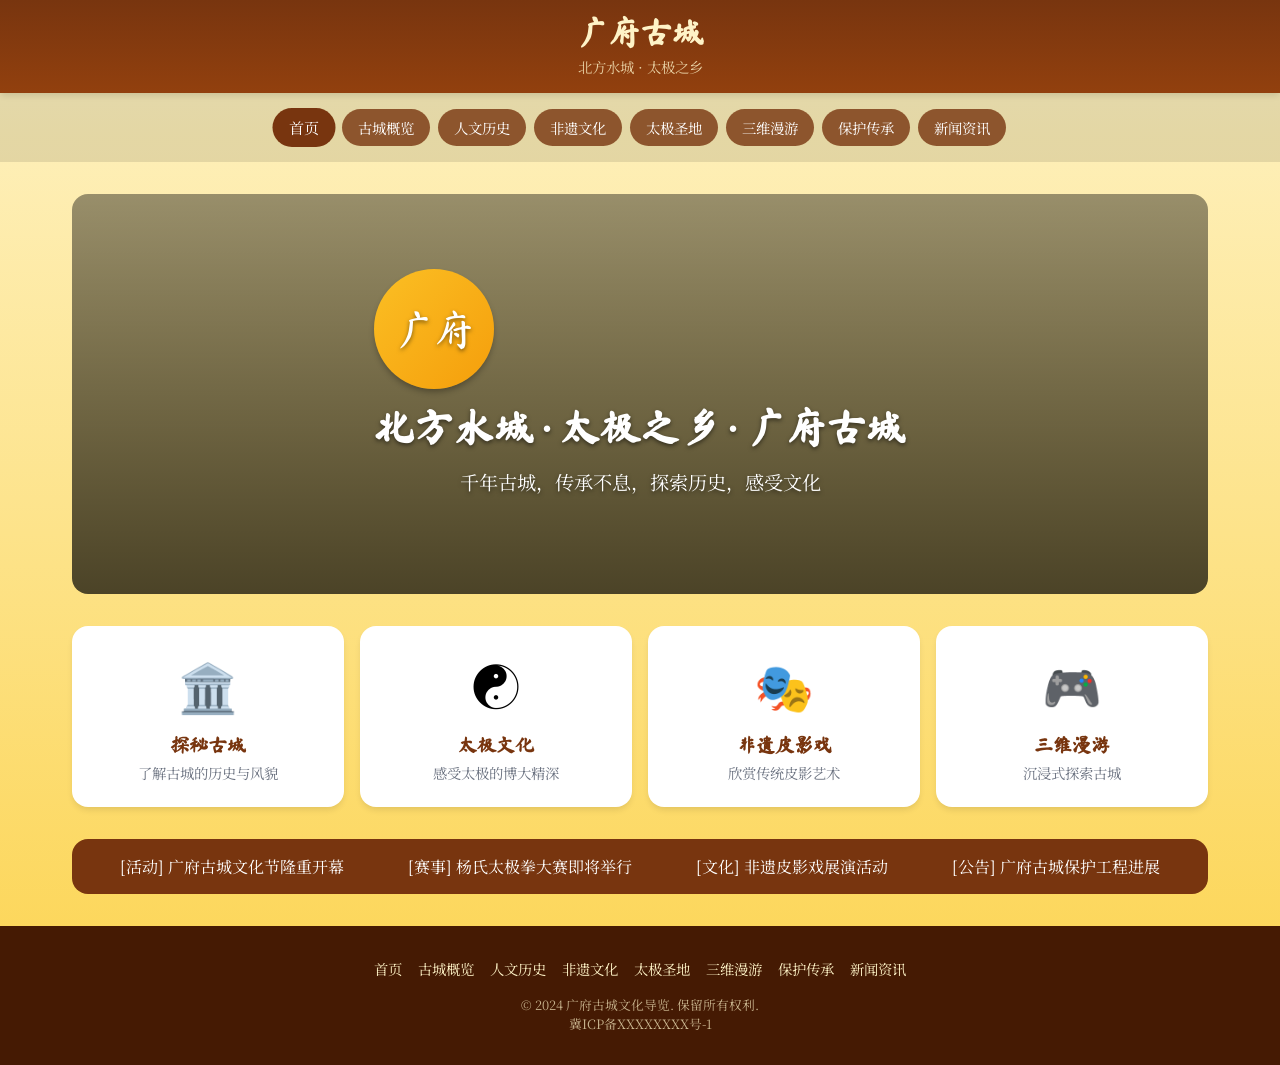
==== 广府.html @ 7e869ba5 "首次提交：上传我的网站项目" ====
<!DOCTYPE html>
<html lang="zh-CN">
<head>
  <meta charset="UTF-8" />
  <meta name="viewport" content="width=device-width, initial-scale=1.0" />
  <title>广府古城文化导览</title>
  <style>
    @import url('https://fonts.googleapis.com/css2?family=Ma+Shan+Zheng&family=Noto+Serif+SC:wght@400;500;600;700&display=swap');

    :root {
      font-family: 'Noto Serif SC', 'SimSun', serif;
    }

    * {
      margin: 0;
      padding: 0;
      box-sizing: border-box;
    }

    body {
      min-height: 100vh;
      background: linear-gradient(to bottom, #fef3c7, #fcd34d);
    }

    .header {
      background: linear-gradient(to bottom, #78350f, #92400e);
      color: #fef3c7;
      padding: 1rem;
      text-align: center;
      box-shadow: 0 4px 6px -1px rgba(0, 0, 0, 0.1);
      position: sticky;
      top: 0;
      z-index: 100;
    }

    .header h1 {
      font-family: 'Ma Shan Zheng', serif;
      font-size: 2rem;
      margin-bottom: 0.5rem;
    }

    .header p {
      font-size: 0.9rem;
      opacity: 0.8;
    }

    .nav {
      display: flex;
      flex-wrap: wrap;
      justify-content: center;
      gap: 0.5rem;
      padding: 1rem;
      background: rgba(0, 0, 0, 0.1);
    }

    .nav a {
      padding: 0.5rem 1rem;
      background: rgba(120, 53, 15, 0.8);
      color: white;
      text-decoration: none;
      border-radius: 9999px;
      font-size: 0.9rem;
      transition: all 0.2s;
      cursor: pointer;
    }

    .nav a:hover,
    .nav a.active {
      background: rgba(120, 53, 15, 1);
      transform: scale(1.05);
    }

    .page {
      display: none;
      padding: 2rem;
      max-width: 1200px;
      margin: 0 auto;
    }

    .page.active {
      display: block;
    }

    /* 首页样式 */
    .hero {
      position: relative;
      height: 400px;
      background: url('https://trae-api-cn.mchost.guru/api/ide/v1/text_to_image?prompt=ancient%20chinese%20city%20aerial%20view%20with%20moat%20and%20traditional%20architecture%20sunset%20panoramic&image_size=landscape_16_9') center/cover;
      display: flex;
      flex-direction: column;
      align-items: center;
      justify-content: center;
      color: white;
      text-shadow: 0 2px 4px rgba(0, 0, 0, 0.5);
      border-radius: 1rem;
      overflow: hidden;
      margin-bottom: 2rem;
    }

    .hero::before {
      content: '';
      position: absolute;
      inset: 0;
      background: linear-gradient(to bottom, rgba(0,0,0,0.4), rgba(0,0,0,0.7));
    }

    .hero-content {
      position: relative;
      z-index: 1;
      text-align: center;
    }

    .hero h2 {
      font-family: 'Ma Shan Zheng', serif;
      font-size: 2.5rem;
      margin-bottom: 1rem;
    }

    .hero p {
      font-size: 1.2rem;
      margin-bottom: 1.5rem;
    }

    .hero .logo {
      width: 120px;
      height: 120px;
      margin-bottom: 1rem;
      border-radius: 50%;
      background: linear-gradient(to bottom right, #fbbf24, #f59e0b);
      display: flex;
      align-items: center;
      justify-content: center;
      font-family: 'Ma Shan Zheng', serif;
      font-size: 2.5rem;
      cursor: pointer;
      box-shadow: 0 4px 6px -1px rgba(0, 0, 0, 0.3);
      transition: transform 0.2s;
    }

    .hero .logo:hover {
      transform: scale(1.1);
    }

    .quick-entry {
      display: grid;
      grid-template-columns: repeat(auto-fit, minmax(200px, 1fr));
      gap: 1rem;
    }

    .card {
      background: white;
      border-radius: 1rem;
      padding: 1.5rem;
      text-align: center;
      box-shadow: 0 4px 6px -1px rgba(0, 0, 0, 0.1);
      transition: all 0.2s;
      cursor: pointer;
    }

    .card:hover {
      transform: translateY(-4px);
      box-shadow: 0 10px 15px -3px rgba(0, 0, 0, 0.1);
    }

    .card .icon {
      font-size: 3rem;
      margin-bottom: 1rem;
    }

    .card h3 {
      font-family: 'Ma Shan Zheng', serif;
      font-size: 1.2rem;
      color: #78350f;
      margin-bottom: 0.5rem;
    }

    .card p {
      font-size: 0.9rem;
      color: #6b7280;
    }

    .news-scroll {
      background: #78350f;
      color: white;
      padding: 1rem;
      overflow: hidden;
      border-radius: 1rem;
      margin-top: 2rem;
    }

    .news-scroll .news-content {
      display: flex;
      animation: scroll 30s linear infinite;
    }

    .news-scroll .news-item {
      white-space: nowrap;
      padding: 0 2rem;
    }

    @keyframes scroll {
      0% { transform: translateX(0); }
      100% { transform: translateX(-50%); }
    }

    /* 通用页面样式 */
    .page-title {
      font-family: 'Ma Shan Zheng', serif;
      font-size: 2rem;
      color: #78350f;
      text-align: center;
      margin-bottom: 2rem;
    }

    .section {
      background: white;
      border-radius: 1rem;
      padding: 2rem;
      margin-bottom: 2rem;
      box-shadow: 0 4px 6px -1px rgba(0, 0, 0, 0.1);
    }

    .section-title {
      font-family: 'Ma Shan Zheng', serif;
      font-size: 1.5rem;
      color: #78350f;
      margin-bottom: 1rem;
      display: flex;
      align-items: center;
      gap: 0.5rem;
    }

    .section-content {
      color: #4b5563;
      line-height: 1.8;
    }

    .image-grid {
      display: grid;
      grid-template-columns: repeat(auto-fit, minmax(250px, 1fr));
      gap: 1rem;
      margin-top: 1rem;
    }

    .image-card {
      border-radius: 1rem;
      overflow: hidden;
      box-shadow: 0 4px 6px -1px rgba(0, 0, 0, 0.1);
    }

    .image-card img {
      width: 100%;
      height: 200px;
      object-fit: cover;
    }

    .image-card-caption {
      padding: 0.75rem;
      text-align: center;
      background: #fef3c7;
      color: #78350f;
    }

    /* 时间轴 */
    .timeline {
      position: relative;
      padding-left: 2rem;
    }

    .timeline::before {
      content: '';
      position: absolute;
      left: 0;
      top: 0;
      bottom: 0;
      width: 4px;
      background: linear-gradient(to bottom, #fbbf24, #f59e0b);
      border-radius: 2px;
    }

    .timeline-item {
      position: relative;
      padding-bottom: 2rem;
    }

    .timeline-item::before {
      content: '';
      position: absolute;
      left: -2rem;
      top: 0;
      width: 16px;
      height: 16px;
      background: #fbbf24;
      border-radius: 50%;
      transform: translateX(-6px);
    }

    .timeline-year {
      font-weight: bold;
      color: #78350f;
      font-size: 1.2rem;
      margin-bottom: 0.5rem;
    }

    .timeline-content {
      color: #4b5563;
      line-height: 1.8;
    }

    /* 页脚 */
    .footer {
      background: #451a03;
      color: #fef3c7;
      padding: 2rem;
      text-align: center;
    }

    .footer-links {
      display: flex;
      flex-wrap: wrap;
      justify-content: center;
      gap: 1rem;
      margin-bottom: 1rem;
    }

    .footer-links a {
      color: #fef3c7;
      text-decoration: none;
      font-size: 0.9rem;
      cursor: pointer;
    }

    .footer-links a:hover {
      text-decoration: underline;
    }

    .footer p {
      font-size: 0.8rem;
      opacity: 0.7;
    }

    /* 响应式 */
    @media (max-width: 640px) {
      .header h1 {
        font-size: 1.5rem;
      }
      .hero {
        height: 300px;
      }
      .hero h2 {
        font-size: 1.8rem;
      }
      .hero .logo {
        width: 80px;
        height: 80px;
        font-size: 1.8rem;
      }
      .nav a {
        font-size: 0.8rem;
        padding: 0.4rem 0.8rem;
      }
      .page {
        padding: 1rem;
      }
    }
  </style>
</head>
<body>
  <div class="header">
    <h1>广府古城</h1>
    <p>北方水城 · 太极之乡</p>
  </div>

  <div class="nav">
    <a onclick="showPage('home')" class="active">首页</a>
    <a onclick="showPage('overview')">古城概览</a>
    <a onclick="showPage('history')">人文历史</a>
    <a onclick="showPage('heritage')">非遗文化</a>
    <a onclick="showPage('taiji')">太极圣地</a>
    <a onclick="showPage('tour')">三维漫游</a>
    <a onclick="showPage('protection')">保护传承</a>
    <a onclick="showPage('news')">新闻资讯</a>
  </div>

  <!-- 首页 -->
  <div id="page-home" class="page active">
    <div class="hero">
      <div class="hero-content">
        <div class="logo" onclick="handleAdminClick()">广府</div>
        <h2>北方水城 · 太极之乡 · 广府古城</h2>
        <p>千年古城，传承不息，探索历史，感受文化</p>
      </div>
    </div>

    <div class="quick-entry">
      <div class="card" onclick="showPage('overview')">
        <div class="icon">🏛️</div>
        <h3>探秘古城</h3>
        <p>了解古城的历史与风貌</p>
      </div>
      <div class="card" onclick="showPage('taiji')">
        <div class="icon">☯️</div>
        <h3>太极文化</h3>
        <p>感受太极的博大精深</p>
      </div>
      <div class="card" onclick="showPage('heritage')">
        <div class="icon">🎭</div>
        <h3>非遗皮影戏</h3>
        <p>欣赏传统皮影艺术</p>
      </div>
      <div class="card" onclick="showPage('tour')">
        <div class="icon">🎮</div>
        <h3>三维漫游</h3>
        <p>沉浸式探索古城</p>
      </div>
    </div>

    <div class="news-scroll">
      <div class="news-content">
        <div class="news-item">[活动] 广府古城文化节隆重开幕</div>
        <div class="news-item">[赛事] 杨氏太极拳大赛即将举行</div>
        <div class="news-item">[文化] 非遗皮影戏展演活动</div>
        <div class="news-item">[公告] 广府古城保护工程进展</div>
        <div class="news-item">[活动] 广府古城文化节隆重开幕</div>
        <div class="news-item">[赛事] 杨氏太极拳大赛即将举行</div>
        <div class="news-item">[文化] 非遗皮影戏展演活动</div>
        <div class="news-item">[公告] 广府古城保护工程进展</div>
      </div>
    </div>
  </div>

  <!-- 古城概览 -->
  <div id="page-overview" class="page">
    <h2 class="page-title">古城概览</h2>

    <div class="section">
      <h3 class="section-title">📍 地理位置与自然风貌</h3>
      <div class="section-content">
        <p>广府古城位于河北省邯郸市永年区东南20公里处，坐落在面积达4.6万亩的永年洼中央，是一座水城。这里有着独特的湿地景观和生态环境，被誉为"北方小江南"。</p>
      </div>
    </div>

    <div class="section">
      <h3 class="section-title">🏰 古城格局</h3>
      <div class="section-content">
        <p>广府古城形成了"双城双瓮、四街八巷、七十二小拐弯"的独特格局。外城周长4.5公里，内城周长2.5公里，城墙高12米，宽8米，是华北地区保存最为完整的古城墙之一。</p>
      </div>
    </div>

    <div class="section">
      <h3 class="section-title">🏗️ 建筑特色</h3>
      <div class="section-content">
        <p>古城建筑以明代风格为主，保存有大量明清时期的民居、庙宇、祠堂等古建筑。城内有四大街、八小巷、七十二小拐弯，街道两旁的店铺鳞次栉比，古色古香。</p>
      </div>
    </div>

    <div class="image-grid">
      <div class="image-card">
        <img src="https://trae-api-cn.mchost.guru/api/ide/v1/text_to_image?prompt=ancient%20chinese%20city%20wall%20with%20moat%20traditional%20architecture&image_size=square" alt="古城墙" />
        <div class="image-card-caption">明代古城墙</div>
      </div>
      <div class="image-card">
        <img src="https://trae-api-cn.mchost.guru/api/ide/v1/text_to_image?prompt=traditional%20chinese%20street%20with%20old%20shops%20and%20architecture&image_size=square" alt="古街道" />
        <div class="image-card-caption">古城街道</div>
      </div>
    </div>
  </div>

  <!-- 人文历史 -->
  <div id="page-history" class="page">
    <h2 class="page-title">人文历史</h2>

    <div class="section">
      <h3 class="section-title">📜 历史沿革</h3>
      <div class="timeline">
        <div class="timeline-item">
          <div class="timeline-year">春秋时期</div>
          <div class="timeline-content">广府地区已有人类活动，属晋国领地。</div>
        </div>
        <div class="timeline-item">
          <div class="timeline-year">战国时期</div>
          <div class="timeline-content">属赵国，为重要军事据点。</div>
        </div>
        <div class="timeline-item">
          <div class="timeline-year">隋末唐初</div>
          <div class="timeline-content">窦建德在此建都，称大夏国。</div>
        </div>
        <div class="timeline-item">
          <div class="timeline-year">明清时期</div>
          <div class="timeline-content">为广平府治所，成为冀南地区政治、经济、文化中心。</div>
        </div>
      </div>
    </div>

    <div class="section">
      <h3 class="section-title">👥 历史人物</h3>
      <div class="section-content">
        <p>广府古城历史上名人辈出，包括唐代诗人司空曙、清代进士武汝清等。近代更是诞生了杨露禅、武禹襄等太极拳宗师，使广府成为太极拳圣地。</p>
      </div>
    </div>
  </div>

  <!-- 非遗文化 -->
  <div id="page-heritage" class="page">
    <h2 class="page-title">非遗文化</h2>

    <div class="section">
      <h3 class="section-title">🎭 皮影戏</h3>
      <div class="section-content">
        <p>广府皮影戏是河北省非物质文化遗产，历史悠久，风格独特。皮影造型精美，唱腔委婉，表演细腻，深受当地群众喜爱。</p>
      </div>
    </div>

    <div class="section">
      <h3 class="section-title">🌾 广府草编</h3>
      <div class="section-content">
        <p>广府草编技艺传承至今已有数百年历史，以当地盛产的蒲草、芦苇为原料，编织成各种生活用品和工艺品。</p>
      </div>
    </div>

    <div class="image-grid">
      <div class="image-card">
        <img src="https://trae-api-cn.mchost.guru/api/ide/v1/text_to_image?prompt=chinese%20shadow%20puppetry%20traditional%20art%20performance&image_size=square" alt="皮影戏" />
        <div class="image-card-caption">皮影戏表演</div>
      </div>
      <div class="image-card">
        <img src="https://trae-api-cn.mchost.guru/api/ide/v1/text_to_image?prompt=traditional%20chinese%20straw%20weaving%20craftsmanship&image_size=square" alt="草编" />
        <div class="image-card-caption">草编技艺</div>
      </div>
    </div>
  </div>

  <!-- 太极圣地 -->
  <div id="page-taiji" class="page">
    <h2 class="page-title">太极圣地</h2>

    <div class="section">
      <h3 class="section-title">☯️ 太极拳发源地</h3>
      <div class="section-content">
        <p>广府古城是杨式、武式太极拳的发源地。清代杨露禅、武禹襄在此创立了杨式、武式太极拳，后传至全国各地及海外。</p>
      </div>
    </div>

    <div class="section">
      <h3 class="section-title">🥋 太极宗师</h3>
      <div class="section-content">
        <p><strong>杨露禅</strong>（1799-1872）：杨式太极拳创始人，曾三下陈家沟学艺，后入京授拳，被誉为"杨无敌"。</p>
        <p><strong>武禹襄</strong>（1812-1880）：武式太极拳创始人，武术理论家，著有《太极拳解》等拳论。</p>
      </div>
    </div>

    <div class="image-grid">
      <div class="image-card">
        <img src="https://trae-api-cn.mchost.guru/api/ide/v1/text_to_image?prompt=taiji%20tai%20chi%20master%20performing%20traditional%20martial%20arts&image_size=square" alt="太极拳" />
        <div class="image-card-caption">太极拳表演</div>
      </div>
      <div class="image-card">
        <img src="https://trae-api-cn.mchost.guru/api/ide/v1/text_to_image?prompt=yin%20yang%20symbol%20chinese%20traditional%20culture&image_size=square" alt="太极" />
        <div class="image-card-caption">太极文化</div>
      </div>
    </div>
  </div>

  <!-- 三维漫游 -->
  <div id="page-tour" class="page">
    <h2 class="page-title">三维漫游·互动体验</h2>

    <div class="section">
      <h3 class="section-title">🎮 虚拟漫游</h3>
      <div class="section-content">
        <p>通过现代科技手段，我们可以身临其境地探索广府古城的每一个角落。漫步在古城街道，登上古城墙，感受历史的厚重。</p>
      </div>
    </div>

    <div class="section">
      <h3 class="section-title">📍 景点导览</h3>
      <div class="section-content">
        <ul style="list-style: none; padding: 0;">
          <li style="padding: 0.5rem 0; border-bottom: 1px solid #fef3c7;">🏛️ 古城墙 - 登高望远，俯瞰水城风光</li>
          <li style="padding: 0.5rem 0; border-bottom: 1px solid #fef3c7;">🌉 弘济桥 - 千年古桥，见证历史变迁</li>
          <li style="padding: 0.5rem 0; border-bottom: 1px solid #fef3c7;">🏠 杨露禅故居 - 太极拳发源地</li>
          <li style="padding: 0.5rem 0; border-bottom: 1px solid #fef3c7;">🎭 武禹襄故居 - 武式太极拳创立地</li>
          <li style="padding: 0.5rem 0;">🌿 湿地公园 - 自然生态景观</li>
        </ul>
      </div>
    </div>
  </div>

  <!-- 保护传承 -->
  <div id="page-protection" class="page">
    <h2 class="page-title">保护传承</h2>

    <div class="section">
      <h3 class="section-title">🛡️ 保护措施</h3>
      <div class="section-content">
        <p>近年来，政府加大了对广府古城的保护力度，实施了城墙修缮、环境整治、非遗传承等一系列工程，使这座千年古城焕发新的生机。</p>
      </div>
    </div>

    <div class="section">
      <h3 class="section-title">🤝 志愿参与</h3>
      <div class="section-content">
        <p>欢迎各界人士参与到广府古城的保护和传承中来，让这份珍贵的文化遗产代代相传。</p>
      </div>
    </div>
  </div>

  <!-- 新闻资讯 -->
  <div id="page-news" class="page">
    <h2 class="page-title">新闻资讯</h2>

    <div class="section">
      <h3 class="section-title">🎉 最新活动</h3>
      <div class="section-content">
        <div style="padding: 1rem; background: #fef3c7; border-radius: 0.5rem; margin-bottom: 1rem;">
          <div style="font-weight: bold; color: #78350f; margin-bottom: 0.5rem;">广府古城文化旅游节</div>
          <div style="font-size: 0.9rem; color: #6b7280;">每年4月-5月举办，包括太极拳展演、非遗展示、民俗活动等。</div>
        </div>
        <div style="padding: 1rem; background: #fef3c7; border-radius: 0.5rem; margin-bottom: 1rem;">
          <div style="font-weight: bold; color: #78350f; margin-bottom: 0.5rem;">杨氏太极拳大赛</div>
          <div style="font-size: 0.9rem; color: #6b7280;">每两年举办一届，吸引国内外太极拳爱好者参赛。</div>
        </div>
      </div>
    </div>

    <div class="section">
      <h3 class="section-title">📢 公告信息</h3>
      <div class="section-content">
        <p>开放时间：全天开放</p>
        <p>门票信息：免费开放</p>
        <p>最佳旅游时间：春季、秋季</p>
      </div>
    </div>
  </div>

  <div class="footer">
    <div class="footer-links">
      <a onclick="showPage('home')">首页</a>
      <a onclick="showPage('overview')">古城概览</a>
      <a onclick="showPage('history')">人文历史</a>
      <a onclick="showPage('heritage')">非遗文化</a>
      <a onclick="showPage('taiji')">太极圣地</a>
      <a onclick="showPage('tour')">三维漫游</a>
      <a onclick="showPage('protection')">保护传承</a>
      <a onclick="showPage('news')">新闻资讯</a>
    </div>
    <p>© 2024 广府古城文化导览. 保留所有权利.</p>
    <p>冀ICP备XXXXXXXX号-1</p>
  </div>

  <script>
    let adminClicks = 0;

    function showPage(pageId) {
      // 隐藏所有页面
      document.querySelectorAll('.page').forEach(page => {
        page.classList.remove('active');
      });
      
      // 显示指定页面
      const targetPage = document.getElementById('page-' + pageId);
      if (targetPage) {
        targetPage.classList.add('active');
      }

      // 更新导航状态
      document.querySelectorAll('.nav a').forEach(link => {
        link.classList.remove('active');
      });
      event.target.classList.add('active');

      // 滚动到页面顶部
      window.scrollTo({ top: 0, behavior: 'smooth' });
    }

    function handleAdminClick() {
      adminClicks++;
      if (adminClicks >= 5) {
        alert('管理员入口已解锁！\n\n用户名：admin\n密码：admin123');
        adminClicks = 0;
      }
    }
  </script>
</body>
</html>
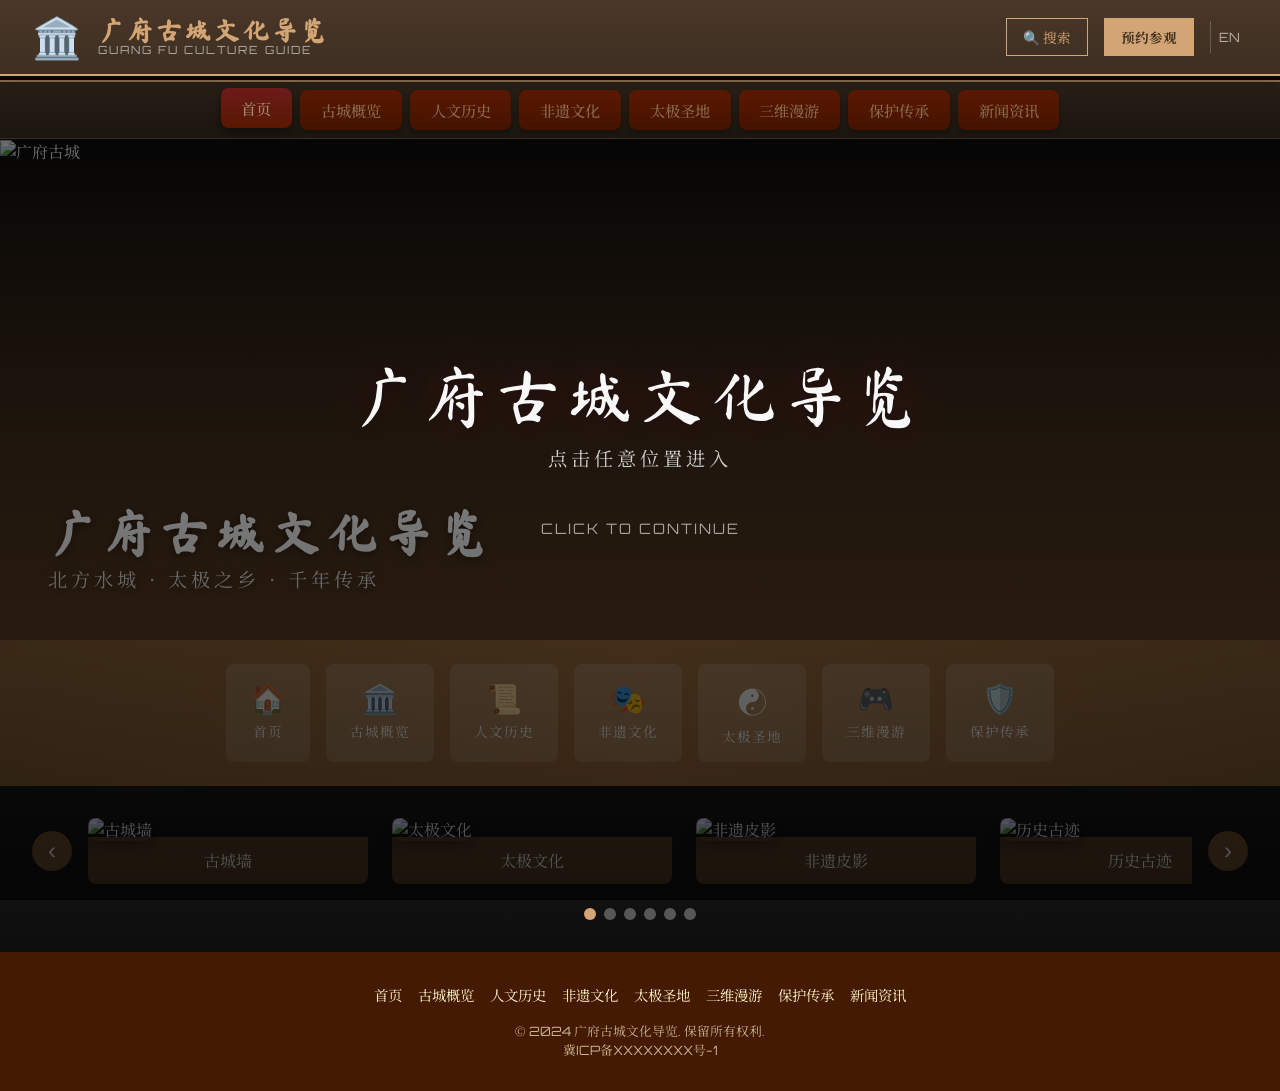
==== commit 6a3e3993: "你的提交说明，例如：初始化项目" ====
--- a/广府.html
+++ b/广府.html
@@ -5,10 +5,15 @@
   <meta name="viewport" content="width=device-width, initial-scale=1.0" />
   <title>广府古城文化导览</title>
   <style>
-    @import url('https://fonts.googleapis.com/css2?family=Ma+Shan+Zheng&family=Noto+Serif+SC:wght@400;500;600;700&display=swap');
+    @import url('https://fonts.googleapis.com/css2?family=Ma+Shan+Zheng&family=Noto+Serif+SC:wght@400;500;600;700&family=Orbitron:wght@400;500;600;700&display=swap');
 
     :root {
-      font-family: 'Noto Serif SC', 'SimSun', serif;
+      font-family: 'Orbitron', 'Noto Serif SC', sans-serif;
+      --color-red: #e63946;
+      --color-dark: #1a1a1a;
+      --color-black: #0d0d0d;
+      --color-white: #f8f8f8;
+      --color-gray: #3a3a3a;
     }
 
     * {
@@ -19,183 +24,736 @@
 
     body {
       min-height: 100vh;
-      background: linear-gradient(to bottom, #fef3c7, #fcd34d);
-    }
-
-    .header {
-      background: linear-gradient(to bottom, #78350f, #92400e);
-      color: #fef3c7;
-      padding: 1rem;
-      text-align: center;
-      box-shadow: 0 4px 6px -1px rgba(0, 0, 0, 0.1);
-      position: sticky;
-      top: 0;
-      z-index: 100;
-    }
-
-    .header h1 {
-      font-family: 'Ma Shan Zheng', serif;
-      font-size: 2rem;
-      margin-bottom: 0.5rem;
-    }
-
-    .header p {
-      font-size: 0.9rem;
-      opacity: 0.8;
-    }
-
-    .nav {
-      display: flex;
-      flex-wrap: wrap;
-      justify-content: center;
-      gap: 0.5rem;
-      padding: 1rem;
-      background: rgba(0, 0, 0, 0.1);
-    }
-
-    .nav a {
-      padding: 0.5rem 1rem;
-      background: rgba(120, 53, 15, 0.8);
-      color: white;
-      text-decoration: none;
-      border-radius: 9999px;
-      font-size: 0.9rem;
-      transition: all 0.2s;
-      cursor: pointer;
-    }
-
-    .nav a:hover,
-    .nav a.active {
-      background: rgba(120, 53, 15, 1);
-      transform: scale(1.05);
-    }
-
-    .page {
-      display: none;
-      padding: 2rem;
-      max-width: 1200px;
-      margin: 0 auto;
-    }
-
-    .page.active {
-      display: block;
-    }
-
-    /* 首页样式 */
-    .hero {
-      position: relative;
-      height: 400px;
-      background: url('https://trae-api-cn.mchost.guru/api/ide/v1/text_to_image?prompt=ancient%20chinese%20city%20aerial%20view%20with%20moat%20and%20traditional%20architecture%20sunset%20panoramic&image_size=landscape_16_9') center/cover;
+      background: var(--color-black);
+      color: var(--color-white);
+      overflow-x: hidden;
+    }
+
+    /* 启动页样式 */
+    .splash-screen {
+      position: fixed;
+      inset: 0;
+      background: url('../首页大屏.png') center/cover;
       display: flex;
       flex-direction: column;
       align-items: center;
       justify-content: center;
+      cursor: pointer;
+      z-index: 1000;
+      transition: opacity 0.5s ease;
+    }
+
+    .splash-screen::before {
+      content: '';
+      position: absolute;
+      inset: 0;
+      background: linear-gradient(to bottom, rgba(0,0,0,0.3), rgba(0,0,0,0.7));
+    }
+
+    .splash-content {
+      position: relative;
+      z-index: 2;
+      text-align: center;
+      animation: fadeInUp 1s ease;
+    }
+
+    .splash-title {
+      font-family: 'Ma Shan Zheng', serif;
+      font-size: 4rem;
+      color: var(--color-white);
+      text-shadow: 0 4px 20px rgba(0, 0, 0, 0.5), 0 0 40px rgba(230, 57, 70, 0.3);
+      margin-bottom: 1rem;
+      letter-spacing: 8px;
+    }
+
+    .splash-subtitle {
+      font-family: 'Noto Serif SC', serif;
+      font-size: 1.2rem;
+      color: rgba(255, 255, 255, 0.8);
+      letter-spacing: 4px;
+      margin-bottom: 3rem;
+    }
+
+    .splash-hint {
+      font-family: 'Orbitron', sans-serif;
+      font-size: 0.9rem;
+      color: rgba(255, 255, 255, 0.6);
+      letter-spacing: 2px;
+      animation: pulse 2s infinite;
+    }
+
+    .splash-screen.hidden {
+      opacity: 0;
+      pointer-events: none;
+    }
+
+    @keyframes fadeInUp {
+      from {
+        opacity: 0;
+        transform: translateY(30px);
+      }
+      to {
+        opacity: 1;
+        transform: translateY(0);
+      }
+    }
+
+    @keyframes pulse {
+      0%, 100% { opacity: 0.6; }
+      50% { opacity: 1; }
+    }
+
+    .halftone {
+      background-image: radial-gradient(circle, var(--color-white) 1px, transparent 1px);
+      background-size: 4px 4px;
+    }
+
+    .diagonal-cut {
+      clip-path: polygon(0 0, calc(100% - 30px) 0, 100% 30px, 100% 100%, 30px 100%, 0 calc(100% - 30px));
+    }
+
+    .diagonal-cut-sm {
+      clip-path: polygon(0 0, calc(100% - 15px) 0, 100% 15px, 100% 100%, 15px 100%, 0 calc(100% - 15px));
+    }
+
+    .header {
+      background: linear-gradient(to bottom, #4a3728, #3d2f22);
+      border-bottom: 2px solid #d4a574;
+      padding: 0.75rem 2rem;
+      display: flex;
+      justify-content: space-between;
+      align-items: center;
+      position: fixed;
+      top: 0;
+      left: 0;
+      right: 0;
+      z-index: 1000;
+      box-shadow: 0 2px 10px rgba(0, 0, 0, 0.3);
+    }
+
+    .header-left {
+      flex: 1;
+    }
+
+    .museum-logo {
+      display: flex;
+      align-items: center;
+      gap: 1rem;
+    }
+
+    .logo-icon {
+      font-size: 2.5rem;
+    }
+
+    .museum-title h1 {
+      font-family: 'Ma Shan Zheng', serif;
+      font-size: 1.6rem;
+      color: #d4a574;
+      margin: 0;
+      letter-spacing: 3px;
+    }
+
+    .museum-title p {
+      font-family: 'Orbitron', sans-serif;
+      font-size: 0.7rem;
+      color: rgba(255, 255, 255, 0.6);
+      margin: 0;
+      letter-spacing: 2px;
+    }
+
+    .header-right {
+      display: flex;
+      align-items: center;
+      gap: 1rem;
+    }
+
+    .header-btn {
+      padding: 0.5rem 1rem;
+      background: transparent;
+      border: 1px solid #d4a574;
+      color: #d4a574;
+      font-size: 0.85rem;
+      cursor: pointer;
+      transition: all 0.3s;
+      font-family: 'Noto Serif SC', serif;
+    }
+
+    .header-btn:hover {
+      background: rgba(212, 165, 116, 0.2);
+    }
+
+    .header-btn.reservation {
+      background: #d4a574;
+      color: #3d2f22;
+      font-weight: bold;
+    }
+
+    .header-btn.reservation:hover {
+      background: #e8c08a;
+    }
+
+    .lang-switch {
+      font-size: 0.8rem;
+      color: rgba(255, 255, 255, 0.6);
+      cursor: pointer;
+      padding: 0.5rem;
+      border-left: 1px solid rgba(255, 255, 255, 0.2);
+    }
+
+    .nav {
+      display: flex;
+      flex-wrap: wrap;
+      justify-content: center;
+      gap: 8px;
+      padding: 8px 16px;
+      background: linear-gradient(to bottom, #3d2f22, #2a2218);
+      border-bottom: 1px solid rgba(212, 165, 116, 0.2);
+      position: fixed;
+      top: 80px;
+      left: 0;
+      right: 0;
+      z-index: 999;
+      pointer-events: auto;
+      border-top: 2px solid #d4a574;
+    }
+
+    .nav a {
+      padding: 0.6rem 1.3rem;
+      color: #d4a574;
+      text-decoration: none;
+      font-size: 0.95rem;
+      font-family: 'Noto Serif SC', serif;
+      transition: all 0.3s;
+      cursor: pointer;
+      position: relative;
+      z-index: 2000;
+      pointer-events: auto;
+      background: linear-gradient(to bottom, #8b2500, #6b1f00);
+      border-radius: 8px;
+      font-weight: 500;
+      box-shadow: 0 2px 4px rgba(0, 0, 0, 0.3);
+    }
+
+    .nav a:hover,
+    .nav a.active {
+      color: #f5d6a8;
+      background: linear-gradient(to bottom, #a52a2a, #8b2500);
+      transform: translateY(-2px);
+      box-shadow: 0 4px 8px rgba(0, 0, 0, 0.4);
+    }
+
+    .page {
+      display: none;
+      padding: 140px 0 0 0;
+      max-width: 1400px;
+      margin: 0 auto;
+      position: relative;
+      z-index: 1;
+      pointer-events: auto;
+    }
+
+    /* 敦煌风格 - 大图区域 */
+    .hero-section {
+      width: 100%;
+      position: relative;
+    }
+
+    .hero-image {
+      position: relative;
+      height: 500px;
+      overflow: hidden;
+    }
+
+    .hero-image img {
+      width: 100%;
+      height: 100%;
+      object-fit: cover;
+    }
+
+    .hero-overlay {
+      position: absolute;
+      inset: 0;
+      background: linear-gradient(to top, rgba(117, 78, 44, 0.8) 0%, rgba(0, 0, 0, 0.3) 100%);
+    }
+
+    .hero-caption {
+      position: absolute;
+      bottom: 3rem;
+      left: 3rem;
       color: white;
-      text-shadow: 0 2px 4px rgba(0, 0, 0, 0.5);
-      border-radius: 1rem;
+      text-shadow: 0 2px 10px rgba(0, 0, 0, 0.5);
+    }
+
+    .hero-caption h2 {
+      font-family: 'Ma Shan Zheng', serif;
+      font-size: 3rem;
+      margin-bottom: 0.5rem;
+      letter-spacing: 8px;
+    }
+
+    .hero-caption p {
+      font-family: 'Noto Serif SC', serif;
+      font-size: 1.2rem;
+      opacity: 0.9;
+      letter-spacing: 4px;
+    }
+
+    .hero-prev,
+    .hero-next {
+      position: absolute;
+      top: 50%;
+      transform: translateY(-50%);
+      width: 50px;
+      height: 50px;
+      background: rgba(0, 0, 0, 0.5);
+      border: none;
+      color: white;
+      font-size: 2rem;
+      cursor: pointer;
+      transition: all 0.3s;
+      border-radius: 50%;
+      display: flex;
+      align-items: center;
+      justify-content: center;
+    }
+
+    .hero-prev:hover,
+    .hero-next:hover {
+      background: rgba(230, 57, 70, 0.8);
+    }
+
+    .hero-prev {
+      left: 1rem;
+    }
+
+    .hero-next {
+      right: 1rem;
+    }
+
+    /* 快速入口小卡片 */
+    .quick-entry-bar {
+      display: flex;
+      justify-content: center;
+      gap: 1rem;
+      padding: 1.5rem;
+      background: linear-gradient(to right, #8b6338, #a07040, #8b6338);
+      flex-wrap: wrap;
+      position: relative;
+      z-index: 2;
+    }
+
+    .quick-item {
+      display: flex;
+      flex-direction: column;
+      align-items: center;
+      gap: 0.3rem;
+      padding: 1rem 1.5rem;
+      background: rgba(255, 255, 255, 0.15);
+      border-radius: 8px;
+      cursor: pointer;
+      transition: all 0.3s;
+      min-width: 80px;
+      position: relative;
+      z-index: 2;
+    }
+
+    .quick-item:hover {
+      background: rgba(255, 255, 255, 0.3);
+      transform: translateY(-3px);
+    }
+
+    .quick-icon {
+      font-size: 1.8rem;
+    }
+
+    .quick-label {
+      font-size: 0.85rem;
+      color: white;
+      font-family: 'Noto Serif SC', serif;
+      letter-spacing: 1px;
+    }
+
+    /* 图片画廊 */
+    .gallery-section {
+      padding: 2rem;
+      background: linear-gradient(to bottom, #1a1a1a, #0d0d0d);
+    }
+
+    .gallery-title {
+      font-family: 'Ma Shan Zheng', serif;
+      font-size: 1.8rem;
+      color: #d4a574;
+      text-align: center;
+      margin-bottom: 2rem;
+      letter-spacing: 4px;
+    }
+
+    .gallery-container {
+      display: flex;
+      align-items: center;
+      gap: 1rem;
+      position: relative;
       overflow: hidden;
+    }
+
+    .gallery-prev,
+    .gallery-next {
+      width: 40px;
+      height: 40px;
+      background: rgba(139, 99, 56, 0.8);
+      border: none;
+      color: white;
+      font-size: 1.5rem;
+      cursor: pointer;
+      transition: all 0.3s;
+      border-radius: 50%;
+      display: flex;
+      align-items: center;
+      justify-content: center;
+      flex-shrink: 0;
+    }
+
+    .gallery-prev:hover,
+    .gallery-next:hover {
+      background: rgba(230, 57, 70, 0.9);
+    }
+
+    .gallery-wrapper {
+      flex: 1;
+      overflow: hidden;
+    }
+
+    .gallery-track {
+      display: flex;
+      gap: 1.5rem;
+      transition: transform 0.5s ease;
+    }
+
+    .gallery-item {
+      flex-shrink: 0;
+      width: 280px;
+      cursor: pointer;
+      transition: all 0.3s;
+    }
+
+    .gallery-item:hover {
+      transform: translateY(-5px);
+    }
+
+    .gallery-item img {
+      width: 100%;
+      height: 200px;
+      object-fit: cover;
+      border-radius: 8px;
+      box-shadow: 0 4px 15px rgba(0, 0, 0, 0.4);
+    }
+
+    .gallery-caption {
+      text-align: center;
+      padding: 0.75rem;
+      background: rgba(139, 99, 56, 0.6);
+      color: white;
+      font-family: 'Noto Serif SC', serif;
+      border-radius: 0 0 8px 8px;
+      margin-top: -4px;
+    }
+
+    .gallery-indicators {
+      display: flex;
+      justify-content: center;
+      gap: 0.5rem;
+      margin-top: 1.5rem;
+    }
+
+    .indicator {
+      width: 12px;
+      height: 12px;
+      background: rgba(255, 255, 255, 0.3);
+      border-radius: 50%;
+      cursor: pointer;
+      transition: all 0.3s;
+    }
+
+    .indicator.active,
+    .indicator:hover {
+      background: #d4a574;
+    }
+
+    .page.active {
+      display: block;
+    }
+
+    /* 首页样式 - Persona风格 */
+    .hero {
+      position: relative;
+      height: 500px;
+      background: linear-gradient(135deg, var(--color-black) 0%, var(--color-dark) 50%, var(--color-black) 100%);
       margin-bottom: 2rem;
+      clip-path: polygon(0 0, 100% 0, 100% calc(100% - 40px), calc(100% - 40px) 100%, 0 100%);
+      overflow: hidden;
+      border: 2px solid var(--color-red);
     }
 
     .hero::before {
       content: '';
       position: absolute;
       inset: 0;
-      background: linear-gradient(to bottom, rgba(0,0,0,0.4), rgba(0,0,0,0.7));
+      background-image: radial-gradient(circle, rgba(230, 57, 70, 0.05) 1px, transparent 1px);
+      background-size: 20px 20px;
+    }
+
+    .hero-bg {
+      position: absolute;
+      top: 0;
+      right: 0;
+      width: 50%;
+      height: 100%;
+      background: linear-gradient(135deg, rgba(230, 57, 70, 0.1) 0%, transparent 70%);
+      clip-path: polygon(20% 0, 100% 0, 100% 100%, 0 100%);
     }
 
     .hero-content {
       position: relative;
-      z-index: 1;
-      text-align: center;
+      z-index: 2;
+      height: 100%;
+      display: flex;
+      flex-direction: column;
+      justify-content: center;
+      padding: 0 4rem;
+    }
+
+    .hero-tag {
+      display: inline-block;
+      padding: 0.5rem 1rem;
+      background: var(--color-red);
+      clip-path: polygon(0 0, calc(100% - 8px) 0, 100% 8px, 100% 100%, 8px 100%, 0 calc(100% - 8px));
+      font-size: 0.8rem;
+      font-weight: bold;
+      margin-bottom: 1rem;
+      text-transform: uppercase;
+      letter-spacing: 2px;
     }
 
     .hero h2 {
-      font-family: 'Ma Shan Zheng', serif;
-      font-size: 2.5rem;
+      font-family: 'Orbitron', sans-serif;
+      font-size: 3.5rem;
+      font-weight: 700;
+      background: linear-gradient(135deg, var(--color-white) 0%, rgba(255, 255, 255, 0.6) 100%);
+      -webkit-background-clip: text;
+      -webkit-text-fill-color: transparent;
+      background-clip: text;
       margin-bottom: 1rem;
+      text-shadow: none;
+      letter-spacing: 4px;
     }
 
     .hero p {
-      font-size: 1.2rem;
-      margin-bottom: 1.5rem;
+      font-family: 'Noto Serif SC', serif;
+      font-size: 1.5rem;
+      color: rgba(255, 255, 255, 0.8);
+      margin-bottom: 2rem;
+      letter-spacing: 2px;
+    }
+
+    .hero .logo-container {
+      display: flex;
+      align-items: center;
+      gap: 2rem;
     }
 
     .hero .logo {
-      width: 120px;
-      height: 120px;
-      margin-bottom: 1rem;
-      border-radius: 50%;
-      background: linear-gradient(to bottom right, #fbbf24, #f59e0b);
+      width: 140px;
+      height: 140px;
+      background: linear-gradient(135deg, var(--color-red) 0%, #c53030 100%);
+      clip-path: polygon(50% 0%, 100% 25%, 100% 75%, 50% 100%, 0% 75%, 0% 25%);
       display: flex;
       align-items: center;
       justify-content: center;
       font-family: 'Ma Shan Zheng', serif;
-      font-size: 2.5rem;
+      font-size: 3.5rem;
       cursor: pointer;
-      box-shadow: 0 4px 6px -1px rgba(0, 0, 0, 0.3);
-      transition: transform 0.2s;
+      transition: all 0.3s;
+      position: relative;
+      animation: pulse 2s infinite;
+    }
+
+    .hero .logo::after {
+      content: '';
+      position: absolute;
+      inset: 4px;
+      background: var(--color-black);
+      clip-path: polygon(50% 0%, 100% 25%, 100% 75%, 50% 100%, 0% 75%, 0% 25%);
+      display: flex;
+      align-items: center;
+      justify-content: center;
+      font-family: 'Ma Shan Zheng', serif;
+      font-size: 3rem;
+      color: var(--color-red);
     }
 
     .hero .logo:hover {
-      transform: scale(1.1);
+      transform: scale(1.05) rotate(5deg);
+      box-shadow: 0 0 30px rgba(230, 57, 70, 0.6);
+    }
+
+    @keyframes pulse {
+      0%, 100% { box-shadow: 0 0 20px rgba(230, 57, 70, 0.4); }
+      50% { box-shadow: 0 0 40px rgba(230, 57, 70, 0.8); }
+    }
+
+    .logo-text {
+      display: flex;
+      flex-direction: column;
+      gap: 0.5rem;
+    }
+
+    .logo-text span:first-child {
+      font-family: 'Orbitron', sans-serif;
+      font-size: 2rem;
+      font-weight: bold;
+      color: var(--color-red);
+    }
+
+    .logo-text span:last-child {
+      font-family: 'Noto Serif SC', serif;
+      font-size: 1rem;
+      color: rgba(255, 255, 255, 0.6);
     }
 
     .quick-entry {
       display: grid;
-      grid-template-columns: repeat(auto-fit, minmax(200px, 1fr));
+      grid-template-columns: repeat(auto-fit, minmax(300px, 1fr));
+      gap: 1.5rem;
+    }
+
+    .card {
+      background: linear-gradient(135deg, var(--color-dark) 0%, var(--color-gray) 100%);
+      border: 2px solid var(--color-red);
+      clip-path: polygon(0 0, calc(100% - 20px) 0, 100% 20px, 100% 100%, 20px 100%, 0 calc(100% - 20px));
+      padding: 2rem;
+      text-align: left;
+      transition: all 0.3s;
+      cursor: pointer;
+      position: relative;
+      overflow: hidden;
+    }
+
+    .card::before {
+      content: '';
+      position: absolute;
+      top: 0;
+      left: 0;
+      width: 100%;
+      height: 4px;
+      background: linear-gradient(90deg, var(--color-red), transparent);
+      transform: scaleX(0);
+      transition: transform 0.3s;
+    }
+
+    .card:hover::before {
+      transform: scaleX(1);
+    }
+
+    .card:hover {
+      transform: translateY(-8px);
+      box-shadow: 0 20px 40px rgba(230, 57, 70, 0.2);
+      border-color: #ff6b6b;
+    }
+
+    .card-header {
+      display: flex;
+      align-items: center;
       gap: 1rem;
-    }
-
-    .card {
-      background: white;
-      border-radius: 1rem;
+      margin-bottom: 1rem;
+    }
+
+    .card .icon {
+      font-size: 3.5rem;
+      filter: drop-shadow(0 0 10px rgba(230, 57, 70, 0.5));
+    }
+
+    .card-badge {
+      display: inline-block;
+      padding: 0.25rem 0.75rem;
+      background: var(--color-red);
+      font-size: 0.7rem;
+      font-weight: bold;
+      clip-path: polygon(0 0, calc(100% - 6px) 0, 100% 6px, 100% 100%, 6px 100%, 0 calc(100% - 6px));
+    }
+
+    .card h3 {
+      font-family: 'Orbitron', sans-serif;
+      font-size: 1.4rem;
+      color: var(--color-white);
+      margin-bottom: 0.75rem;
+      letter-spacing: 1px;
+    }
+
+    .card p {
+      font-family: 'Noto Serif SC', serif;
+      font-size: 0.95rem;
+      color: rgba(255, 255, 255, 0.7);
+      line-height: 1.6;
+    }
+
+    .card-arrow {
+      position: absolute;
+      bottom: 1rem;
+      right: 1rem;
+      width: 40px;
+      height: 40px;
+      background: var(--color-red);
+      clip-path: polygon(50% 0%, 100% 25%, 75% 50%, 100% 75%, 50% 100%, 0% 75%, 25% 50%, 0% 25%);
+      display: flex;
+      align-items: center;
+      justify-content: center;
+      opacity: 0;
+      transition: opacity 0.3s;
+    }
+
+    .card:hover .card-arrow {
+      opacity: 1;
+    }
+
+    .news-scroll {
+      background: linear-gradient(135deg, var(--color-dark) 0%, var(--color-black) 100%);
+      border: 2px solid var(--color-red);
+      clip-path: polygon(0 0, calc(100% - 15px) 0, 100% 15px, 100% 100%, 15px 100%, 0 calc(100% - 15px));
       padding: 1.5rem;
-      text-align: center;
-      box-shadow: 0 4px 6px -1px rgba(0, 0, 0, 0.1);
-      transition: all 0.2s;
-      cursor: pointer;
-    }
-
-    .card:hover {
-      transform: translateY(-4px);
-      box-shadow: 0 10px 15px -3px rgba(0, 0, 0, 0.1);
-    }
-
-    .card .icon {
-      font-size: 3rem;
-      margin-bottom: 1rem;
-    }
-
-    .card h3 {
-      font-family: 'Ma Shan Zheng', serif;
-      font-size: 1.2rem;
-      color: #78350f;
-      margin-bottom: 0.5rem;
-    }
-
-    .card p {
-      font-size: 0.9rem;
-      color: #6b7280;
-    }
-
-    .news-scroll {
-      background: #78350f;
-      color: white;
-      padding: 1rem;
       overflow: hidden;
-      border-radius: 1rem;
       margin-top: 2rem;
+      position: relative;
+    }
+
+    .news-scroll::before {
+      content: 'NEWS';
+      position: absolute;
+      top: 0.5rem;
+      right: 1rem;
+      font-family: 'Orbitron', sans-serif;
+      font-size: 0.8rem;
+      color: var(--color-red);
+      letter-spacing: 2px;
     }
 
     .news-scroll .news-content {
       display: flex;
-      animation: scroll 30s linear infinite;
+      animation: scroll 40s linear infinite;
     }
 
     .news-scroll .news-item {
       white-space: nowrap;
-      padding: 0 2rem;
+      padding: 0 3rem;
+      font-family: 'Noto Serif SC', serif;
+      color: rgba(255, 255, 255, 0.8);
+      position: relative;
+    }
+
+    .news-scroll .news-item::after {
+      content: '|';
+      position: absolute;
+      right: 0;
+      color: var(--color-red);
     }
 
     @keyframes scroll {
@@ -363,68 +921,477 @@
         padding: 1rem;
       }
     }
+
+    /* 隐藏的管理员入口 */
+    .admin-trigger {
+      position: fixed;
+      bottom: 5px;
+      right: 5px;
+      width: 8px;
+      height: 8px;
+      background: transparent;
+      cursor: pointer;
+      z-index: 9999;
+      opacity: 0;
+    }
+
+    .admin-trigger:hover {
+      opacity: 0.1;
+    }
+
+    /* 管理员登录模态框 */
+    .admin-modal {
+      display: none;
+      position: fixed;
+      top: 0;
+      left: 0;
+      width: 100%;
+      height: 100%;
+      background: rgba(0, 0, 0, 0.8);
+      z-index: 10000;
+      justify-content: center;
+      align-items: center;
+    }
+
+    .admin-modal-content {
+      background: linear-gradient(135deg, #3d2f22, #2a2218);
+      padding: 2rem;
+      border-radius: 12px;
+      width: 90%;
+      max-width: 400px;
+      position: relative;
+      border: 2px solid #d4a574;
+      box-shadow: 0 10px 40px rgba(0, 0, 0, 0.5);
+    }
+
+    .admin-modal-content.large {
+      max-width: 600px;
+    }
+
+    .admin-close {
+      position: absolute;
+      top: 10px;
+      right: 15px;
+      font-size: 24px;
+      color: #d4a574;
+      cursor: pointer;
+      transition: color 0.3s;
+    }
+
+    .admin-close:hover {
+      color: #e63946;
+    }
+
+    .admin-modal-title {
+      font-family: 'Ma Shan Zheng', serif;
+      color: #d4a574;
+      text-align: center;
+      margin-bottom: 1.5rem;
+      font-size: 1.8rem;
+      letter-spacing: 4px;
+    }
+
+    .admin-login-form, .admin-form {
+      display: flex;
+      flex-direction: column;
+      gap: 1rem;
+    }
+
+    .form-group {
+      display: flex;
+      flex-direction: column;
+      gap: 0.5rem;
+    }
+
+    .form-group label {
+      color: #d4a574;
+      font-size: 0.9rem;
+      font-family: 'Noto Serif SC', serif;
+    }
+
+    .form-group input,
+    .form-group select,
+    .form-group textarea {
+      padding: 0.75rem;
+      border: 1px solid #8b6338;
+      border-radius: 6px;
+      background: rgba(0, 0, 0, 0.3);
+      color: #f8f8f8;
+      font-family: 'Noto Serif SC', serif;
+      font-size: 1rem;
+    }
+
+    .form-group input:focus,
+    .form-group select:focus,
+    .form-group textarea:focus {
+      outline: none;
+      border-color: #d4a574;
+    }
+
+    .form-group textarea {
+      resize: vertical;
+    }
+
+    .form-error {
+      color: #e63946;
+      font-size: 0.9rem;
+      text-align: center;
+      min-height: 1.2rem;
+    }
+
+    .admin-login-btn {
+      padding: 0.75rem;
+      background: linear-gradient(to bottom, #8b2500, #6b1f00);
+      border: none;
+      border-radius: 6px;
+      color: #f8f8f8;
+      font-size: 1rem;
+      font-family: 'Noto Serif SC', serif;
+      cursor: pointer;
+      transition: all 0.3s;
+      margin-top: 0.5rem;
+    }
+
+    .admin-login-btn:hover {
+      background: linear-gradient(to bottom, #a52a2a, #8b2500);
+      transform: translateY(-2px);
+    }
+
+    .form-actions {
+      display: flex;
+      gap: 1rem;
+      justify-content: flex-end;
+      margin-top: 1rem;
+    }
+
+    /* 管理员后台面板 */
+    .admin-panel {
+      display: none;
+      position: fixed;
+      top: 0;
+      left: 0;
+      width: 100%;
+      height: 100%;
+      background: linear-gradient(135deg, #1a1a1a, #0d0d0d);
+      z-index: 9999;
+      overflow-y: auto;
+    }
+
+    .admin-header {
+      background: linear-gradient(to bottom, #4a3728, #3d2f22);
+      padding: 1.5rem 2rem;
+      display: flex;
+      justify-content: space-between;
+      align-items: center;
+      border-bottom: 2px solid #d4a574;
+      position: sticky;
+      top: 0;
+      z-index: 100;
+    }
+
+    .admin-header h2 {
+      font-family: 'Ma Shan Zheng', serif;
+      color: #d4a574;
+      font-size: 1.8rem;
+      letter-spacing: 4px;
+    }
+
+    .admin-logout-btn {
+      padding: 0.5rem 1.5rem;
+      background: transparent;
+      border: 1px solid #e63946;
+      color: #e63946;
+      border-radius: 6px;
+      cursor: pointer;
+      font-family: 'Noto Serif SC', serif;
+      transition: all 0.3s;
+    }
+
+    .admin-logout-btn:hover {
+      background: #e63946;
+      color: white;
+    }
+
+    .admin-content {
+      max-width: 1200px;
+      margin: 2rem auto;
+      padding: 0 2rem;
+    }
+
+    .admin-tabs {
+      display: flex;
+      gap: 0;
+      margin-bottom: 2rem;
+      border-bottom: 2px solid #3d2f22;
+    }
+
+    .admin-tab {
+      padding: 1rem 2rem;
+      background: transparent;
+      border: none;
+      color: #d4a574;
+      font-family: 'Noto Serif SC', serif;
+      font-size: 1rem;
+      cursor: pointer;
+      transition: all 0.3s;
+      border-bottom: 3px solid transparent;
+    }
+
+    .admin-tab:hover {
+      color: #f5d6a8;
+    }
+
+    .admin-tab.active {
+      color: #f5d6a8;
+      border-bottom-color: #d4a574;
+    }
+
+    .admin-toolbar {
+      display: flex;
+      gap: 1rem;
+      margin-bottom: 1.5rem;
+    }
+
+    .admin-btn {
+      padding: 0.6rem 1.5rem;
+      background: linear-gradient(to bottom, #3d2f22, #2a2218);
+      border: 1px solid #8b6338;
+      color: #d4a574;
+      border-radius: 6px;
+      cursor: pointer;
+      font-family: 'Noto Serif SC', serif;
+      transition: all 0.3s;
+    }
+
+    .admin-btn:hover {
+      background: linear-gradient(to bottom, #4a3728, #3d2f22);
+      border-color: #d4a574;
+    }
+
+    .admin-btn.primary {
+      background: linear-gradient(to bottom, #8b2500, #6b1f00);
+      border-color: #8b2500;
+      color: white;
+    }
+
+    .admin-btn.primary:hover {
+      background: linear-gradient(to bottom, #a52a2a, #8b2500);
+    }
+
+    .admin-content-list {
+      background: rgba(42, 34, 24, 0.5);
+      border-radius: 8px;
+      padding: 1.5rem;
+      min-height: 300px;
+    }
+
+    .content-table {
+      width: 100%;
+      border-collapse: collapse;
+      color: #f8f8f8;
+    }
+
+    .content-table th,
+    .content-table td {
+      padding: 0.75rem;
+      text-align: left;
+      border-bottom: 1px solid #3d2f22;
+      font-family: 'Noto Serif SC', serif;
+    }
+
+    .content-table th {
+      background: rgba(139, 99, 56, 0.2);
+      color: #d4a574;
+      font-weight: 500;
+    }
+
+    .content-table tbody tr:hover {
+      background: rgba(139, 99, 56, 0.1);
+    }
+
+    .status-badge {
+      display: inline-block;
+      padding: 0.25rem 0.75rem;
+      border-radius: 12px;
+      font-size: 0.85rem;
+    }
+
+    .status-badge.published {
+      background: rgba(34, 197, 94, 0.2);
+      color: #22c55e;
+    }
+
+    .status-badge.draft {
+      background: rgba(251, 191, 36, 0.2);
+      color: #fbbf24;
+    }
+
+    .action-btn {
+      padding: 0.35rem 0.8rem;
+      border: none;
+      border-radius: 4px;
+      cursor: pointer;
+      font-size: 0.85rem;
+      font-family: 'Noto Serif SC', serif;
+      margin-right: 0.5rem;
+      transition: all 0.3s;
+    }
+
+    .action-btn.edit {
+      background: rgba(59, 130, 246, 0.2);
+      color: #3b82f6;
+    }
+
+    .action-btn.edit:hover {
+      background: rgba(59, 130, 246, 0.4);
+    }
+
+    .action-btn.delete {
+      background: rgba(239, 68, 68, 0.2);
+      color: #ef4444;
+    }
+
+    .action-btn.delete:hover {
+      background: rgba(239, 68, 68, 0.4);
+    }
+
+    .loading, .empty, .error {
+      text-align: center;
+      padding: 3rem;
+      color: #d4a574;
+      font-family: 'Noto Serif SC', serif;
+    }
+
+    .error {
+      color: #e63946;
+    }
   </style>
 </head>
 <body>
+  <!-- 启动页 - 第一级导航 -->
+  <div class="splash-screen" onclick="enterMainPage()">
+    <div class="splash-content">
+      <div class="splash-title">广府古城文化导览</div>
+      <div class="splash-subtitle">点击任意位置进入</div>
+      <div class="splash-hint">CLICK TO CONTINUE</div>
+    </div>
+  </div>
+
   <div class="header">
-    <h1>广府古城</h1>
-    <p>北方水城 · 太极之乡</p>
+    <div class="header-left">
+      <div class="museum-logo">
+        <span class="logo-icon">🏛️</span>
+        <div class="museum-title">
+          <h1>广府古城文化导览</h1>
+          <p>GUANG FU CULTURE GUIDE</p>
+        </div>
+      </div>
+    </div>
+    <div class="header-right">
+      <button class="header-btn" onclick="toggleSearch()">🔍 搜索</button>
+      <button class="header-btn reservation">预约参观</button>
+      <span class="lang-switch">EN</span>
+    </div>
   </div>
 
-  <div class="nav">
-    <a onclick="showPage('home')" class="active">首页</a>
-    <a onclick="showPage('overview')">古城概览</a>
-    <a onclick="showPage('history')">人文历史</a>
-    <a onclick="showPage('heritage')">非遗文化</a>
-    <a onclick="showPage('taiji')">太极圣地</a>
-    <a onclick="showPage('tour')">三维漫游</a>
-    <a onclick="showPage('protection')">保护传承</a>
-    <a onclick="showPage('news')">新闻资讯</a>
+  <div class="nav museum-nav">
+    <a onclick="showPage('home', this)" data-page="home" class="active">首页</a>
+    <a onclick="showPage('overview', this)" data-page="overview">古城概览</a>
+    <a onclick="showPage('history', this)" data-page="history">人文历史</a>
+    <a onclick="showPage('heritage', this)" data-page="heritage">非遗文化</a>
+    <a onclick="showPage('taiji', this)" data-page="taiji">太极圣地</a>
+    <a onclick="showPage('tour', this)" data-page="tour">三维漫游</a>
+    <a onclick="showPage('protection', this)" data-page="protection">保护传承</a>
+    <a onclick="showPage('news', this)" data-page="news">新闻资讯</a>
   </div>
 
-  <!-- 首页 -->
+  <!-- 首页 - 敦煌博物馆风格 -->
   <div id="page-home" class="page active">
-    <div class="hero">
-      <div class="hero-content">
-        <div class="logo" onclick="handleAdminClick()">广府</div>
-        <h2>北方水城 · 太极之乡 · 广府古城</h2>
-        <p>千年古城，传承不息，探索历史，感受文化</p>
-      </div>
-    </div>
-
-    <div class="quick-entry">
-      <div class="card" onclick="showPage('overview')">
-        <div class="icon">🏛️</div>
-        <h3>探秘古城</h3>
-        <p>了解古城的历史与风貌</p>
-      </div>
-      <div class="card" onclick="showPage('taiji')">
-        <div class="icon">☯️</div>
-        <h3>太极文化</h3>
-        <p>感受太极的博大精深</p>
-      </div>
-      <div class="card" onclick="showPage('heritage')">
-        <div class="icon">🎭</div>
-        <h3>非遗皮影戏</h3>
-        <p>欣赏传统皮影艺术</p>
-      </div>
-      <div class="card" onclick="showPage('tour')">
-        <div class="icon">🎮</div>
-        <h3>三维漫游</h3>
-        <p>沉浸式探索古城</p>
-      </div>
-    </div>
-
-    <div class="news-scroll">
-      <div class="news-content">
-        <div class="news-item">[活动] 广府古城文化节隆重开幕</div>
-        <div class="news-item">[赛事] 杨氏太极拳大赛即将举行</div>
-        <div class="news-item">[文化] 非遗皮影戏展演活动</div>
-        <div class="news-item">[公告] 广府古城保护工程进展</div>
-        <div class="news-item">[活动] 广府古城文化节隆重开幕</div>
-        <div class="news-item">[赛事] 杨氏太极拳大赛即将举行</div>
-        <div class="news-item">[文化] 非遗皮影戏展演活动</div>
-        <div class="news-item">[公告] 广府古城保护工程进展</div>
+    <!-- 大图区域 -->
+    <div class="hero-section">
+      <div class="hero-image">
+        <img src="../首页大屏.png" alt="广府古城" />
+        <div class="hero-overlay"></div>
+        <div class="hero-caption">
+          <h2>广府古城文化导览</h2>
+          <p>北方水城 · 太极之乡 · 千年传承</p>
+        </div>
+      </div>
+    </div>
+
+    <!-- 快速入口小卡片 -->
+    <div class="quick-entry-bar">
+      <div class="quick-item" onclick="showPage('home', this)">
+        <span class="quick-icon">🏠</span>
+        <span class="quick-label">首页</span>
+      </div>
+      <div class="quick-item" onclick="showPage('overview', this)">
+        <span class="quick-icon">🏛️</span>
+        <span class="quick-label">古城概览</span>
+      </div>
+      <div class="quick-item" onclick="showPage('history', this)">
+        <span class="quick-icon">📜</span>
+        <span class="quick-label">人文历史</span>
+      </div>
+      <div class="quick-item" onclick="showPage('heritage', this)">
+        <span class="quick-icon">🎭</span>
+        <span class="quick-label">非遗文化</span>
+      </div>
+      <div class="quick-item" onclick="showPage('taiji', this)">
+        <span class="quick-icon">☯️</span>
+        <span class="quick-label">太极圣地</span>
+      </div>
+      <div class="quick-item" onclick="showPage('tour', this)">
+        <span class="quick-icon">🎮</span>
+        <span class="quick-label">三维漫游</span>
+      </div>
+      <div class="quick-item" onclick="showPage('protection', this)">
+        <span class="quick-icon">🛡️</span>
+        <span class="quick-label">保护传承</span>
+      </div>
+    </div>
+
+    <!-- 图片画廊 -->
+    <div class="gallery-section">
+      <div class="gallery-container">
+        <button class="gallery-prev" onclick="navigateGallery(-1)">‹</button>
+        <div class="gallery-wrapper">
+          <div class="gallery-track">
+            <div class="gallery-item" onclick="showPage('overview', this)">
+              <img src="../第二页下面图片（古长城）.png" alt="古城墙" />
+              <div class="gallery-caption">古城墙</div>
+            </div>
+            <div class="gallery-item" onclick="showPage('taiji', this)">
+              <img src="../第二页下面图片（太极文化）.png" alt="太极文化" />
+              <div class="gallery-caption">太极文化</div>
+            </div>
+            <div class="gallery-item" onclick="showPage('heritage', this)">
+              <img src="../第二页下面图片（非遗皮影）.png" alt="非遗皮影" />
+              <div class="gallery-caption">非遗皮影</div>
+            </div>
+            <div class="gallery-item" onclick="showPage('history', this)">
+              <img src="../第二页下面图片（历史古迹）.png" alt="历史古迹" />
+              <div class="gallery-caption">历史古迹</div>
+            </div>
+            <div class="gallery-item" onclick="showPage('tour', this)">
+              <img src="../第二页下面图片（三维漫游）.png" alt="三维漫游" />
+              <div class="gallery-caption">三维漫游</div>
+            </div>
+            <div class="gallery-item" onclick="showPage('protection', this)">
+              <img src="../第二页下面图片（保护传承）.png" alt="保护传承" />
+              <div class="gallery-caption">保护传承</div>
+            </div>
+          </div>
+        </div>
+        <button class="gallery-next" onclick="navigateGallery(1)">›</button>
+      </div>
+      <div class="gallery-indicators">
+        <span class="indicator active" onclick="goToGallery(0)"></span>
+        <span class="indicator" onclick="goToGallery(1)"></span>
+        <span class="indicator" onclick="goToGallery(2)"></span>
+        <span class="indicator" onclick="goToGallery(3)"></span>
+        <span class="indicator" onclick="goToGallery(4)"></span>
+        <span class="indicator" onclick="goToGallery(5)"></span>
       </div>
     </div>
   </div>
@@ -635,23 +1602,144 @@
 
   <div class="footer">
     <div class="footer-links">
-      <a onclick="showPage('home')">首页</a>
-      <a onclick="showPage('overview')">古城概览</a>
-      <a onclick="showPage('history')">人文历史</a>
-      <a onclick="showPage('heritage')">非遗文化</a>
-      <a onclick="showPage('taiji')">太极圣地</a>
-      <a onclick="showPage('tour')">三维漫游</a>
-      <a onclick="showPage('protection')">保护传承</a>
-      <a onclick="showPage('news')">新闻资讯</a>
+      <a onclick="showPage('home', this)" data-page="home">首页</a>
+      <a onclick="showPage('overview', this)" data-page="overview">古城概览</a>
+      <a onclick="showPage('history', this)" data-page="history">人文历史</a>
+      <a onclick="showPage('heritage', this)" data-page="heritage">非遗文化</a>
+      <a onclick="showPage('taiji', this)" data-page="taiji">太极圣地</a>
+      <a onclick="showPage('tour', this)" data-page="tour">三维漫游</a>
+      <a onclick="showPage('protection', this)" data-page="protection">保护传承</a>
+      <a onclick="showPage('news', this)" data-page="news">新闻资讯</a>
     </div>
     <p>© 2024 广府古城文化导览. 保留所有权利.</p>
     <p>冀ICP备XXXXXXXX号-1</p>
   </div>
 
+  <!-- 隐藏的管理员登录入口 -->
+  <div class="admin-trigger" onclick="showAdminLogin()" title=""></div>
+
+  <!-- 管理员登录模态框 -->
+  <div class="admin-modal" id="adminLoginModal">
+    <div class="admin-modal-content">
+      <span class="admin-close" onclick="closeAdminLogin()">&times;</span>
+      <h2 class="admin-modal-title">管理员登录</h2>
+      <form class="admin-login-form" onsubmit="handleAdminSubmit(event)">
+        <div class="form-group">
+          <label>用户名</label>
+          <input type="text" id="adminUsername" placeholder="请输入用户名" required>
+        </div>
+        <div class="form-group">
+          <label>密码</label>
+          <input type="password" id="adminPassword" placeholder="请输入密码" required>
+        </div>
+        <div class="form-error" id="loginError"></div>
+        <button type="submit" class="admin-login-btn">登录</button>
+      </form>
+    </div>
+  </div>
+
+  <!-- 管理员后台界面 -->
+  <div class="admin-panel" id="adminPanel">
+    <div class="admin-header">
+      <h2>内容管理后台</h2>
+      <button class="admin-logout-btn" onclick="adminLogout()">退出登录</button>
+    </div>
+    <div class="admin-content">
+      <div class="admin-tabs">
+        <button class="admin-tab active" onclick="switchAdminTab('contents')">内容管理</button>
+        <button class="admin-tab" onclick="switchAdminTab('settings')">网站设置</button>
+      </div>
+      <div class="admin-tab-content" id="adminTabContents">
+        <div class="admin-toolbar">
+          <button class="admin-btn" onclick="loadAdminContents()">刷新列表</button>
+          <button class="admin-btn primary" onclick="showAddContentForm()">添加内容</button>
+        </div>
+        <div class="admin-content-list" id="contentList">
+          <div class="loading">加载中...</div>
+        </div>
+      </div>
+      <div class="admin-tab-content" id="adminTabSettings" style="display: none;">
+        <p>网站设置功能开发中...</p>
+      </div>
+    </div>
+  </div>
+
+  <!-- 添加/编辑内容模态框 -->
+  <div class="admin-modal" id="contentModal">
+    <div class="admin-modal-content large">
+      <span class="admin-close" onclick="closeContentModal()">&times;</span>
+      <h2 class="admin-modal-title" id="contentModalTitle">添加内容</h2>
+      <form class="admin-form" onsubmit="handleContentSubmit(event)">
+        <input type="hidden" id="contentId">
+        <div class="form-group">
+          <label>页面</label>
+          <select id="contentPageKey" required>
+            <option value="home">首页</option>
+            <option value="overview">古城概览</option>
+            <option value="history">人文历史</option>
+            <option value="heritage">非遗文化</option>
+            <option value="taiji">太极圣地</option>
+            <option value="tour">三维漫游</option>
+            <option value="protection">保护传承</option>
+            <option value="news">新闻资讯</option>
+          </select>
+        </div>
+        <div class="form-group">
+          <label>区块标识</label>
+          <input type="text" id="contentSectionKey" placeholder="如: hero, intro" required>
+        </div>
+        <div class="form-group">
+          <label>标题</label>
+          <input type="text" id="contentTitle" placeholder="内容标题" required>
+        </div>
+        <div class="form-group">
+          <label>内容</label>
+          <textarea id="contentText" rows="6" placeholder="内容详情"></textarea>
+        </div>
+        <div class="form-group">
+          <label>图片URL</label>
+          <input type="text" id="contentImageUrl" placeholder="图片链接">
+        </div>
+        <div class="form-group">
+          <label>排序</label>
+          <input type="number" id="contentSortOrder" value="0" min="0">
+        </div>
+        <div class="form-group">
+          <label>状态</label>
+          <select id="contentStatus">
+            <option value="published">发布</option>
+            <option value="draft">草稿</option>
+          </select>
+        </div>
+        <div class="form-actions">
+          <button type="button" class="admin-btn" onclick="closeContentModal()">取消</button>
+          <button type="submit" class="admin-btn primary">保存</button>
+        </div>
+      </form>
+    </div>
+  </div>
+
   <script>
+    // API 配置
+    const API_BASE = 'http://localhost:3000/api';
+    let adminToken = localStorage.getItem('adminToken') || '';
     let adminClicks = 0;
 
-    function showPage(pageId) {
+    function enterMainPage() {
+      const splashScreen = document.querySelector('.splash-screen');
+      if (splashScreen) {
+        splashScreen.classList.add('hidden');
+      }
+    }
+
+    function showPage(pageId, clickedElement) {
+      console.log('showPage called with:', pageId);
+      
+      // 阻止事件冒泡
+      if (event && event.stopPropagation) {
+        event.stopPropagation();
+      }
+      
       // 隐藏所有页面
       document.querySelectorAll('.page').forEach(page => {
         page.classList.remove('active');
@@ -663,11 +1751,18 @@
         targetPage.classList.add('active');
       }
 
-      // 更新导航状态
+      // 更新导航状态 - 移除所有激活状态
       document.querySelectorAll('.nav a').forEach(link => {
         link.classList.remove('active');
       });
-      event.target.classList.add('active');
+      
+      // 找到匹配pageId的导航链接并激活
+      const navLinks = document.querySelectorAll('.nav a');
+      navLinks.forEach(link => {
+        if (link.getAttribute('data-page') === pageId) {
+          link.classList.add('active');
+        }
+      });
 
       // 滚动到页面顶部
       window.scrollTo({ top: 0, behavior: 'smooth' });
@@ -676,9 +1771,347 @@
     function handleAdminClick() {
       adminClicks++;
       if (adminClicks >= 5) {
-        alert('管理员入口已解锁！\n\n用户名：admin\n密码：admin123');
+        showAdminLogin();
         adminClicks = 0;
       }
+    }
+
+    // 显示管理员登录框
+    function showAdminLogin() {
+      const modal = document.getElementById('adminLoginModal');
+      if (modal) {
+        modal.style.display = 'flex';
+        document.getElementById('adminUsername').value = '';
+        document.getElementById('adminPassword').value = '';
+        document.getElementById('loginError').textContent = '';
+      }
+    }
+
+    // 关闭管理员登录框
+    function closeAdminLogin() {
+      const modal = document.getElementById('adminLoginModal');
+      if (modal) {
+        modal.style.display = 'none';
+      }
+    }
+
+    // 处理管理员登录提交
+    async function handleAdminSubmit(event) {
+      event.preventDefault();
+      const username = document.getElementById('adminUsername').value;
+      const password = document.getElementById('adminPassword').value;
+      const errorDiv = document.getElementById('loginError');
+
+      try {
+        const response = await fetch(`${API_BASE}/auth/login`, {
+          method: 'POST',
+          headers: {
+            'Content-Type': 'application/json'
+          },
+          body: JSON.stringify({ username, password })
+        });
+
+        const data = await response.json();
+
+        if (response.ok) {
+          adminToken = data.token;
+          localStorage.setItem('adminToken', adminToken);
+          localStorage.setItem('adminUser', JSON.stringify(data.user));
+          closeAdminLogin();
+          showAdminPanel();
+        } else {
+          errorDiv.textContent = data.error || '登录失败';
+        }
+      } catch (error) {
+        errorDiv.textContent = '网络错误，请确保后端服务已启动';
+        console.error('登录错误：', error);
+      }
+    }
+
+    // 显示管理员后台
+    function showAdminPanel() {
+      const panel = document.getElementById('adminPanel');
+      if (panel) {
+        panel.style.display = 'block';
+        loadAdminContents();
+      }
+    }
+
+    // 退出登录
+    function adminLogout() {
+      adminToken = '';
+      localStorage.removeItem('adminToken');
+      localStorage.removeItem('adminUser');
+      const panel = document.getElementById('adminPanel');
+      if (panel) {
+        panel.style.display = 'none';
+      }
+      alert('已退出登录');
+    }
+
+    // 切换标签页
+    function switchAdminTab(tab) {
+      document.querySelectorAll('.admin-tab').forEach(t => t.classList.remove('active'));
+      document.querySelectorAll('.admin-tab-content').forEach(c => c.style.display = 'none');
+
+      event.target.classList.add('active');
+      if (tab === 'contents') {
+        document.getElementById('adminTabContents').style.display = 'block';
+      } else {
+        document.getElementById('adminTabSettings').style.display = 'block';
+      }
+    }
+
+    // 加载内容列表
+    async function loadAdminContents() {
+      const list = document.getElementById('contentList');
+      list.innerHTML = '<div class="loading">加载中...</div>';
+
+      try {
+        const response = await fetch(`${API_BASE}/contents/admin/contents`, {
+          headers: {
+            'Authorization': `Bearer ${adminToken}`
+          }
+        });
+
+        if (response.status === 401 || response.status === 403) {
+          adminLogout();
+          alert('登录已过期，请重新登录');
+          return;
+        }
+
+        const data = await response.json();
+
+        if (data.success) {
+          renderContentList(data.data);
+        } else {
+          list.innerHTML = '<div class="error">加载失败</div>';
+        }
+      } catch (error) {
+        list.innerHTML = '<div class="error">网络错误，请确保后端服务已启动</div>';
+        console.error('加载内容错误：', error);
+      }
+    }
+
+    // 渲染内容列表
+    function renderContentList(contents) {
+      const list = document.getElementById('contentList');
+
+      if (contents.length === 0) {
+        list.innerHTML = '<div class="empty">暂无内容</div>';
+        return;
+      }
+
+      const html = `
+        <table class="content-table">
+          <thead>
+            <tr>
+              <th>ID</th>
+              <th>页面</th>
+              <th>区块</th>
+              <th>标题</th>
+              <th>状态</th>
+              <th>操作</th>
+            </tr>
+          </thead>
+          <tbody>
+            ${contents.map(item => `
+              <tr>
+                <td>${item.id}</td>
+                <td>${getPageName(item.page_key)}</td>
+                <td>${item.section_key}</td>
+                <td>${item.title || '-'}</td>
+                <td><span class="status-badge ${item.status}">${item.status === 'published' ? '已发布' : '草稿'}</span></td>
+                <td>
+                  <button class="action-btn edit" onclick="editContent(${item.id})">编辑</button>
+                  <button class="action-btn delete" onclick="deleteContent(${item.id})">删除</button>
+                </td>
+              </tr>
+            `).join('')}
+          </tbody>
+        </table>
+      `;
+
+      list.innerHTML = html;
+    }
+
+    // 获取页面名称
+    function getPageName(pageKey) {
+      const names = {
+        'home': '首页',
+        'overview': '古城概览',
+        'history': '人文历史',
+        'heritage': '非遗文化',
+        'taiji': '太极圣地',
+        'tour': '三维漫游',
+        'protection': '保护传承',
+        'news': '新闻资讯'
+      };
+      return names[pageKey] || pageKey;
+    }
+
+    // 显示添加内容表单
+    function showAddContentForm() {
+      document.getElementById('contentModalTitle').textContent = '添加内容';
+      document.getElementById('contentId').value = '';
+      document.getElementById('contentPageKey').value = 'home';
+      document.getElementById('contentSectionKey').value = '';
+      document.getElementById('contentTitle').value = '';
+      document.getElementById('contentText').value = '';
+      document.getElementById('contentImageUrl').value = '';
+      document.getElementById('contentSortOrder').value = '0';
+      document.getElementById('contentStatus').value = 'published';
+      document.getElementById('contentModal').style.display = 'flex';
+    }
+
+    // 编辑内容
+    async function editContent(id) {
+      try {
+        const response = await fetch(`${API_BASE}/contents/admin/contents`);
+        const data = await response.json();
+
+        if (data.success) {
+          const item = data.data.find(c => c.id === id);
+          if (item) {
+            document.getElementById('contentModalTitle').textContent = '编辑内容';
+            document.getElementById('contentId').value = item.id;
+            document.getElementById('contentPageKey').value = item.page_key;
+            document.getElementById('contentSectionKey').value = item.section_key;
+            document.getElementById('contentTitle').value = item.title || '';
+            document.getElementById('contentText').value = item.content || '';
+            document.getElementById('contentImageUrl').value = item.image_url || '';
+            document.getElementById('contentSortOrder').value = item.sort_order || 0;
+            document.getElementById('contentStatus').value = item.status;
+            document.getElementById('contentModal').style.display = 'flex';
+          }
+        }
+      } catch (error) {
+        alert('加载内容失败');
+        console.error('编辑内容错误：', error);
+      }
+    }
+
+    // 删除内容
+    async function deleteContent(id) {
+      if (!confirm('确定要删除这条内容吗？')) return;
+
+      try {
+        const response = await fetch(`${API_BASE}/contents/admin/contents/${id}`, {
+          method: 'DELETE',
+          headers: {
+            'Authorization': `Bearer ${adminToken}`
+          }
+        });
+
+        const data = await response.json();
+
+        if (data.success) {
+          alert('删除成功');
+          loadAdminContents();
+        } else {
+          alert(data.error || '删除失败');
+        }
+      } catch (error) {
+        alert('网络错误');
+        console.error('删除内容错误：', error);
+      }
+    }
+
+    // 关闭内容模态框
+    function closeContentModal() {
+      document.getElementById('contentModal').style.display = 'none';
+    }
+
+    // 处理内容提交
+    async function handleContentSubmit(event) {
+      event.preventDefault();
+
+      const id = document.getElementById('contentId').value;
+      const data = {
+        page_key: document.getElementById('contentPageKey').value,
+        section_key: document.getElementById('contentSectionKey').value,
+        title: document.getElementById('contentTitle').value,
+        content: document.getElementById('contentText').value,
+        image_url: document.getElementById('contentImageUrl').value,
+        sort_order: parseInt(document.getElementById('contentSortOrder').value),
+        status: document.getElementById('contentStatus').value
+      };
+
+      try {
+        const url = id
+          ? `${API_BASE}/contents/admin/contents/${id}`
+          : `${API_BASE}/contents/admin/contents`;
+        const method = id ? 'PUT' : 'POST';
+
+        const response = await fetch(url, {
+          method,
+          headers: {
+            'Content-Type': 'application/json',
+            'Authorization': `Bearer ${adminToken}`
+          },
+          body: JSON.stringify(data)
+        });
+
+        const result = await response.json();
+
+        if (result.success) {
+          alert(id ? '更新成功' : '添加成功');
+          closeContentModal();
+          loadAdminContents();
+        } else {
+          alert(result.error || '操作失败');
+        }
+      } catch (error) {
+        alert('网络错误');
+        console.error('提交内容错误：', error);
+      }
+    }
+
+    // 页面加载时检查登录状态
+    if (adminToken) {
+      // 可以在这里验证token有效性
+    }
+
+    function toggleSearch() {
+      alert('搜索功能即将开放！');
+    }
+
+    // 画廊导航功能
+    let currentGalleryIndex = 0;
+    const galleryItems = 6;
+    const itemWidth = 300; // 包含间距
+
+    function navigateHero(direction) {
+      // 大图轮播功能（可以扩展更多图片）
+      console.log('Hero navigation:', direction);
+    }
+
+    function navigateGallery(direction) {
+      currentGalleryIndex += direction;
+      if (currentGalleryIndex < 0) currentGalleryIndex = galleryItems - 1;
+      if (currentGalleryIndex >= galleryItems) currentGalleryIndex = 0;
+      updateGallery();
+    }
+
+    function goToGallery(index) {
+      currentGalleryIndex = index;
+      updateGallery();
+    }
+
+    function updateGallery() {
+      const track = document.querySelector('.gallery-track');
+      const indicators = document.querySelectorAll('.indicator');
+      
+      if (track) {
+        track.style.transform = `translateX(-${currentGalleryIndex * itemWidth}px)`;
+      }
+      
+      indicators.forEach((indicator, index) => {
+        indicator.classList.remove('active');
+        if (index === currentGalleryIndex) {
+          indicator.classList.add('active');
+        }
+      });
     }
   </script>
 </body>
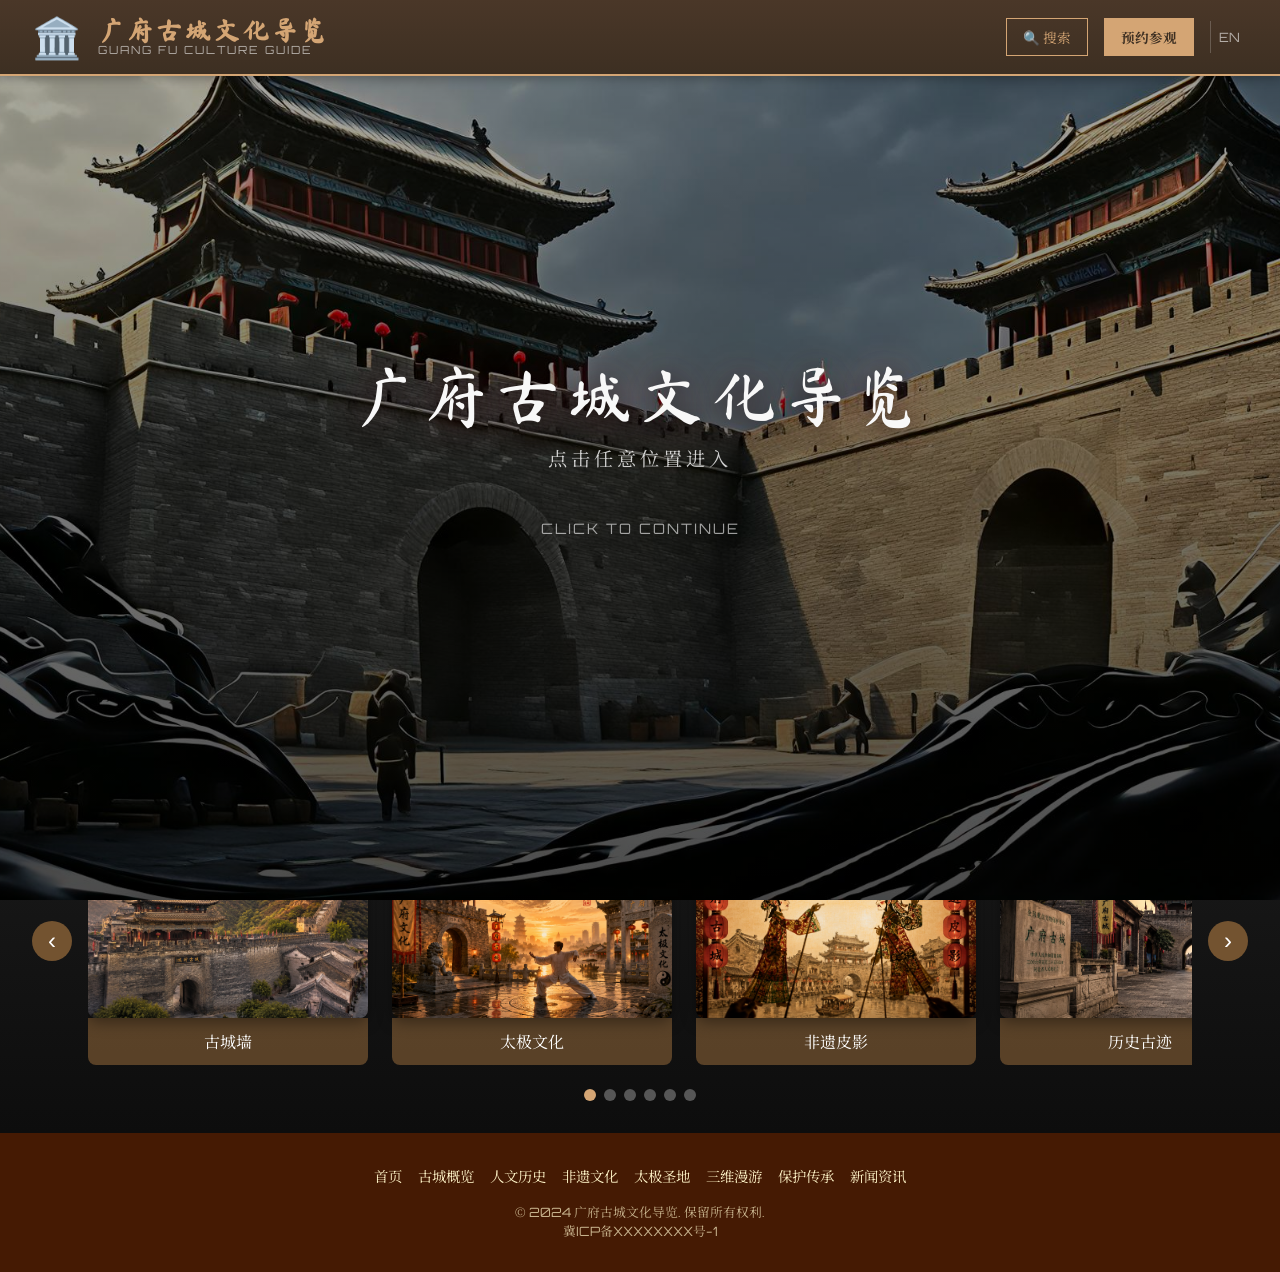
==== commit b0a8a947: "你的提交说明，例如：初始化项目" ====
--- a/广府.html
+++ b/广府.html
@@ -33,7 +33,7 @@
     .splash-screen {
       position: fixed;
       inset: 0;
-      background: url('../首页大屏.png') center/cover;
+      background: url('./图片/首页大屏.png') center/cover;
       display: flex;
       flex-direction: column;
       align-items: center;
@@ -1310,7 +1310,7 @@
     <!-- 大图区域 -->
     <div class="hero-section">
       <div class="hero-image">
-        <img src="../首页大屏.png" alt="广府古城" />
+        <img src="./图片/首页大屏.png" alt="广府古城" />
         <div class="hero-overlay"></div>
         <div class="hero-caption">
           <h2>广府古城文化导览</h2>
@@ -1358,27 +1358,27 @@
         <div class="gallery-wrapper">
           <div class="gallery-track">
             <div class="gallery-item" onclick="showPage('overview', this)">
-              <img src="../第二页下面图片（古长城）.png" alt="古城墙" />
+              <img src="./图片/第二页下面图片（古长城）.png" alt="古城墙" />
               <div class="gallery-caption">古城墙</div>
             </div>
             <div class="gallery-item" onclick="showPage('taiji', this)">
-              <img src="../第二页下面图片（太极文化）.png" alt="太极文化" />
+              <img src="./图片/第二页下面图片（太极文化）.png" alt="太极文化" />
               <div class="gallery-caption">太极文化</div>
             </div>
             <div class="gallery-item" onclick="showPage('heritage', this)">
-              <img src="../第二页下面图片（非遗皮影）.png" alt="非遗皮影" />
+              <img src="./图片/第二页下面图片（非遗皮影）.png" alt="非遗皮影" />
               <div class="gallery-caption">非遗皮影</div>
             </div>
             <div class="gallery-item" onclick="showPage('history', this)">
-              <img src="../第二页下面图片（历史古迹）.png" alt="历史古迹" />
+              <img src="./图片/第二页下面图片（历史古迹）.png" alt="历史古迹" />
               <div class="gallery-caption">历史古迹</div>
             </div>
             <div class="gallery-item" onclick="showPage('tour', this)">
-              <img src="../第二页下面图片（三维漫游）.png" alt="三维漫游" />
+              <img src="./图片/第二页下面图片（三维漫游）.png" alt="三维漫游" />
               <div class="gallery-caption">三维漫游</div>
             </div>
             <div class="gallery-item" onclick="showPage('protection', this)">
-              <img src="../第二页下面图片（保护传承）.png" alt="保护传承" />
+              <img src="./图片/第二页下面图片（保护传承）.png" alt="保护传承" />
               <div class="gallery-caption">保护传承</div>
             </div>
           </div>
